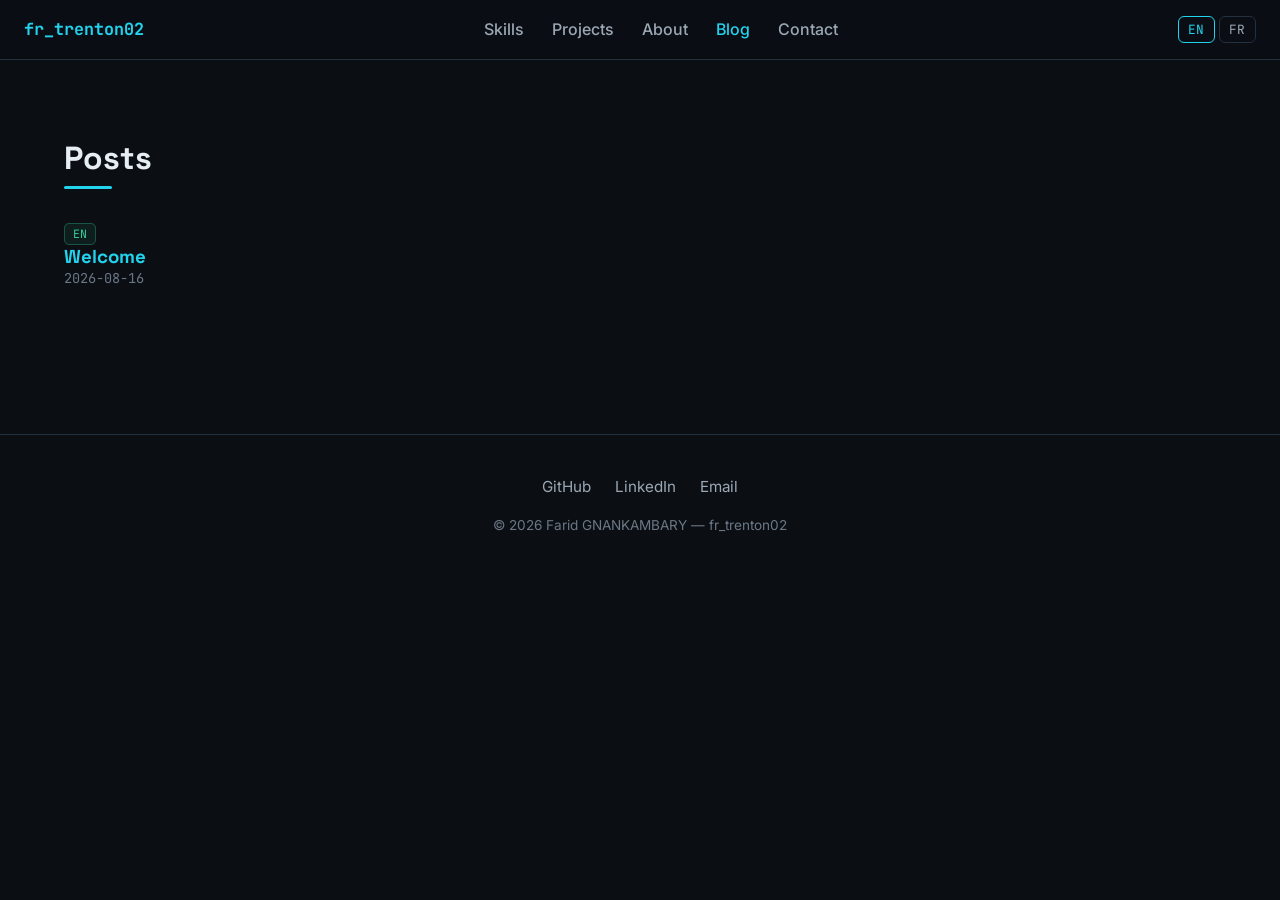
==== blog/index.html @ 72350fa1 "feat: blog system with scaffold script (TDD)" ====
<!DOCTYPE html>
<html lang="en">
<head>
  <meta charset="UTF-8">
  <meta name="viewport" content="width=device-width, initial-scale=1.0">
  <title>Posts</title>
  <meta name="description" content="Farid GNANKAMBARY's blog — AI, agentic systems, RAG and MCP. Bilingual EN/FR.">
  <meta name="published" content="">
  <meta name="lang" content="">
  <meta name="tags" content=""><!-- TAGS -->
  <meta name="theme-color" content="#0B0F14">
  <link rel="preconnect" href="https://fonts.googleapis.com">
  <link rel="preconnect" href="https://fonts.gstatic.com" crossorigin>
  <link href="https://fonts.googleapis.com/css2?family=Inter:wght@400;500;600;700&family=Space+Grotesk:wght@500;700&family=JetBrains+Mono:wght@400;700&display=swap" rel="stylesheet">
  <link rel="stylesheet" href="../assets/styles.css">
  <style>
    main.podpage:not(:has(.pod-body > *)) { display: none; }
    #posts:not(:has(.post-card)) { display: none; }
  </style>
</head>
<body class="page-blog-index">
  <header class="site-header">
    <nav class="nav">
      <span class="logo mono">fr_trenton02</span>
      <ul class="nav-links" id="navLinks">
        <li><a href="../skills.html"><span data-fr="Compétences" data-en="Skills">Skills</span></a></li>
        <li><a href="../projects.html"><span data-fr="Projets" data-en="Projects">Projects</span></a></li>
        <li><a href="../about.html"><span data-fr="À propos" data-en="About">About</span></a></li>
        <li><a href="index.html" class="active" aria-current="page"><span data-fr="Blog" data-en="Blog">Blog</span></a></li>
        <li><a href="../contact.html"><span data-fr="Contact" data-en="Contact">Contact</span></a></li>
      </ul>
      <div class="nav-actions">
        <div class="lang-switch">
          <button class="lang-btn active" data-lang="en" onclick="switchLanguage('en')">EN</button>
          <button class="lang-btn" data-lang="fr" onclick="switchLanguage('fr')">FR</button>
        </div>
        <button class="mobile-menu-btn" onclick="toggleMobileMenu()" aria-label="Menu">☰</button>
      </div>
    </nav>
  </header>

  <main class="container podpage" style="max-width:760px;padding:4rem 1.5rem">
    <p class="post-date mono"> · <span class="badge"></span></p>
    <h1></h1>
    <div class="pod-body"></div>
  </main>

  <section id="posts" class="section">
    <div class="container">
      <h1 class="section-title">Posts</h1>
      <div class="project-grid"><article class="post-card"><div><span class="badge">EN</span></div><h3><a href="2026-08-16-welcome.html">Welcome</a></h3><p class="post-date">2026-08-16</p><p></p></article></div>
    </div>
  </section>

  <footer class="site-footer">
    <div class="container footer-inner">
      <div class="social-links">
        <a href="https://github.com/faridgnank02" class="social-link" target="_blank" rel="noopener">GitHub</a>
        <a href="https://linkedin.com/in/farid-gnankambary-a617821b2/" class="social-link" target="_blank" rel="noopener">LinkedIn</a>
        <a href="mailto:mohamedgnank@gmail.com" class="social-link">Email</a>
      </div>
      <p class="footer-copy">© 2026 Farid GNANKAMBARY — fr_trenton02</p>
    </div>
  </footer>
  <script src="../assets/script.js"></script>
</body>
</html>
---- assets/styles.css ----
/* ============================================================
   Design System — dark indie-builder theme
   Order: tokens → reset → base → components → utilities → responsive
   ============================================================ */

/* ---------- Tokens ---------- */
:root {
  --bg: #0B0F14;
  --surface: #131A22;
  --surface-hover: #1A2430;
  --text-1: #E6EDF3;
  --text-2: #9BA8B4;
  --text-3: #6B7785;
  --accent: #22D3EE;
  --accent-2: #0EA5E9;
  --border: #223040;
  --border-hover: #22D3EE;
  --green: #34D399;
  --font-display: 'Space Grotesk', sans-serif;
  --font-body: 'Inter', sans-serif;
  --font-mono: 'JetBrains Mono', monospace;
  --radius: 12px;
  --space: 5rem;
  --content-max: 1200px;
  --bg-alt: #0d1219;
}

/* ---------- Reset ---------- */
* {
  margin: 0;
  padding: 0;
  box-sizing: border-box;
}

html {
  scroll-behavior: smooth;
}

/* ---------- Base ---------- */
body {
  font-family: var(--font-body);
  background: var(--bg);
  color: var(--text-1);
  line-height: 1.6;
  -webkit-font-smoothing: antialiased;
}

.container {
  max-width: var(--content-max);
  margin: 0 auto;
  padding: 0 1.5rem;
}

.mono {
  font-family: var(--font-mono);
}

.lang-content {
  display: none;
}

.lang-content.active {
  display: block;
}

h1, h2, h3, h4 {
  font-family: var(--font-display);
  line-height: 1.15;
}

a {
  color: var(--accent);
  text-decoration: none;
}

a:hover {
  color: var(--accent-2);
}

section {
  padding: var(--space) 0;
}

.section-alt {
  background: var(--bg-alt);
}

/* ---------- Components ---------- */

/* Header / Nav */
.site-header {
  position: sticky;
  top: 0;
  z-index: 50;
  background: rgba(11, 15, 20, .85);
  backdrop-filter: blur(8px);
  border-bottom: 1px solid var(--border);
}

.nav {
  display: flex;
  align-items: center;
  justify-content: space-between;
  padding: 1rem 1.5rem;
}

.logo {
  color: var(--accent);
  font-weight: 700;
  font-size: 1.05rem;
}

.nav-links {
  display: flex;
  gap: 1.75rem;
  list-style: none;
}

.nav-links a {
  color: var(--text-2);
  font-weight: 500;
  white-space: nowrap;
}

.nav-links a:hover,
.nav-links a.active {
  color: var(--accent);
}

.nav-actions {
  display: flex;
  align-items: center;
  gap: 1rem;
}

.lang-btn {
  background: none;
  border: 1px solid var(--border);
  color: var(--text-2);
  border-radius: 6px;
  padding: .25rem .6rem;
  cursor: pointer;
  font-family: var(--font-mono);
  font-size: .8rem;
}

.lang-btn.active {
  border-color: var(--accent);
  color: var(--accent);
}

.mobile-menu-btn {
  display: none;
  background: none;
  border: none;
  color: var(--text-1);
  font-size: 1.4rem;
  cursor: pointer;
}

/* Buttons */
.btn {
  display: inline-flex;
  align-items: center;
  gap: .5rem;
  padding: .7rem 1.4rem;
  border-radius: 8px;
  font-weight: 600;
  border: 1px solid transparent;
  cursor: pointer;
  transition: all .2s;
  font-family: var(--font-body);
}

.btn-primary {
  background: var(--accent);
  color: #07101a;
}

.btn-primary:hover {
  background: var(--accent-2);
  color: #fff;
}

.btn-outline {
  border-color: var(--border);
  color: var(--text-1);
}

.btn-outline:hover {
  border-color: var(--accent);
  color: var(--accent);
}

/* Cards */
.card {
  background: var(--surface);
  border: 1px solid var(--border);
  border-radius: var(--radius);
  padding: 2rem;
  transition: transform .2s, border-color .2s;
}

.card:hover {
  border-color: var(--border-hover);
  transform: translateY(-2px);
}

/* Grids */
.project-grid {
  display: grid;
  grid-template-columns: repeat(auto-fill, minmax(320px, 1fr));
  gap: 1.5rem;
}

.tool-grid {
  display: grid;
  grid-template-columns: repeat(auto-fit, minmax(240px, 1fr));
  gap: 1.5rem;
}

/* Reveal */
.fade-in {
  opacity: 0;
  transform: translateY(20px);
  transition: opacity .6s, transform .6s;
}

.fade-in.visible {
  opacity: 1;
  transform: none;
}

/* Tech + Badge */
.tech {
  display: inline-block;
  font-family: var(--font-mono);
  font-size: .72rem;
  color: var(--text-2);
  background: rgba(34, 211, 238, .08);
  border: 1px solid rgba(34, 211, 238, .25);
  border-radius: 5px;
  padding: .15rem .5rem;
  margin: .15rem .2rem .15rem 0;
}

.badge {
  font-family: var(--font-mono);
  font-size: .72rem;
  color: var(--green);
  border: 1px solid rgba(52, 211, 153, .3);
  background: rgba(52, 211, 153, .08);
  border-radius: 5px;
  padding: .15rem .5rem;
}

/* Hero */
.hero {
  min-height: 60vh;
  display: flex;
  flex-direction: column;
  justify-content: center;
  padding: 6rem 0;
  position: relative;
  overflow: hidden;
}

.hero::before {
  content: '';
  position: absolute;
  inset: 0;
  background: radial-gradient(circle at 70% 20%, rgba(34, 211, 238, .12), transparent 45%),
              radial-gradient(rgba(34, 211, 238, .05) 1px, transparent 1px);
  background-size: auto, 22px 22px;
  pointer-events: none;
  z-index: 0;
}

.hero > .container {
  position: relative;
  z-index: 1;
}

.hero-handle {
  font-family: var(--font-mono);
  color: var(--accent);
  font-size: 1rem;
  letter-spacing: .05em;
}

.hero-title {
  font-size: clamp(2.5rem, 6vw, 4.5rem);
  margin: .5rem 0 1rem;
}

.hero-subtitle {
  color: var(--text-2);
  font-size: clamp(1.05rem, 2.5vw, 1.4rem);
  max-width: 56ch;
}

.hero-cta {
  display: flex;
  gap: 1rem;
  margin-top: 2rem;
  flex-wrap: wrap;
}

.hero-stats {
  display: flex;
  gap: 2rem;
  margin-top: 3rem;
  flex-wrap: wrap;
}

.stat-number {
  font-family: var(--font-display);
  font-size: 2rem;
  font-weight: 700;
  color: var(--accent);
}

.stat-label {
  display: block;
  color: var(--text-3);
  font-size: .85rem;
  margin-top: .25rem;
}

/* Section title */
.section-title {
  font-size: 2rem;
  margin-bottom: 2rem;
  position: relative;
  padding-bottom: .75rem;
}

.section-title::after {
  content: '';
  position: absolute;
  left: 0;
  bottom: 0;
  width: 3rem;
  height: 3px;
  background: var(--accent);
  border-radius: 2px;
}

/* Project card */
.project-card h3 {
  margin-bottom: .5rem;
}

.project-card .badge {
  display: inline-block;
  margin-bottom: 1rem;
}

.project-link {
  display: inline-block;
  margin-top: 1rem;
  font-family: var(--font-mono);
  font-size: .8rem;
}

/* Blog */
.post-date {
  font-family: var(--font-mono);
  color: var(--text-3);
  font-size: .85rem;
  margin-bottom: 1rem;
}

/* Timeline */
.timeline {
  position: relative;
  padding-left: 2rem;
}

.timeline::before {
  content: '';
  position: absolute;
  left: 7px;
  top: 0;
  bottom: 0;
  width: 2px;
  background: var(--border);
}

.timeline-item {
  position: relative;
  margin-bottom: 2rem;
}

.timeline-marker {
  position: absolute;
  left: -2rem;
  top: 1.5rem;
  width: 16px;
  height: 16px;
  background: var(--accent);
  border: 3px solid var(--bg);
  border-radius: 50%;
  z-index: 1;
}

.timeline-card {
  background: var(--surface);
  border: 1px solid var(--border);
  border-radius: var(--radius);
  padding: 1.75rem;
}

.timeline-marker + .timeline-card {
  margin-top: 0;
}

.section-alt .timeline-marker {
  border-color: var(--bg-alt);
}

.timeline-date {
  font-family: var(--font-mono);
  font-size: .85rem;
  color: var(--accent);
  margin-bottom: .5rem;
}

.timeline-card h3 {
  font-size: 1.15rem;
  margin-bottom: .25rem;
}

.timeline-company {
  color: var(--text-3);
  font-size: .9rem;
  margin-bottom: 1rem;
}

.timeline-card ul {
  list-style: none;
}

.timeline-card li {
  color: var(--text-2);
  font-size: .9rem;
  padding: .35rem 0 .35rem 1.25rem;
  position: relative;
}

.timeline-card li::before {
  content: '';
  position: absolute;
  left: 0;
  top: .75rem;
  width: 6px;
  height: 6px;
  background: var(--accent);
  border-radius: 50%;
}

.timeline-desc {
  color: var(--text-2);
  font-size: .9rem;
  margin-top: .5rem;
}

/* Forms */
.form-group {
  margin-bottom: 1.25rem;
}

.form-group label {
  display: block;
  margin-bottom: .4rem;
  font-size: .9rem;
  font-weight: 500;
  color: var(--text-1);
}

.form-group input,
.form-group textarea {
  width: 100%;
  padding: .75rem 1rem;
  background: var(--bg);
  border: 1px solid var(--border);
  border-radius: 8px;
  color: var(--text-1);
  font-family: inherit;
  font-size: .95rem;
  transition: border-color .2s, box-shadow .2s;
}

.form-group input:focus,
.form-group textarea:focus {
  outline: none;
  border-color: var(--accent);
  box-shadow: 0 0 0 3px rgba(34, 211, 238, .15);
}

.form-group textarea {
  resize: vertical;
  min-height: 120px;
}

/* Footer */
.site-footer {
  border-top: 1px solid var(--border);
  padding: 2.5rem 0;
  margin-top: 3rem;
}

.footer-inner {
  display: flex;
  flex-direction: column;
  align-items: center;
  gap: 1rem;
  text-align: center;
}

.social-links {
  display: flex;
  gap: 1.5rem;
}

.social-link {
  color: var(--text-2);
  font-size: .95rem;
}

.social-link:hover {
  color: var(--accent);
}

.footer-copy {
  color: var(--text-3);
  font-size: .85rem;
}

/* ---------- Responsive ---------- */
@media (max-width: 768px) {
  .mobile-menu-btn {
    display: block;
  }

  .nav-links {
    display: none;
    flex-direction: column;
    position: absolute;
    top: 100%;
    left: 0;
    right: 0;
    background: var(--bg);
    padding: 1rem 1.5rem;
    border-bottom: 1px solid var(--border);
  }

  .nav-links.active {
    display: flex;
  }
}
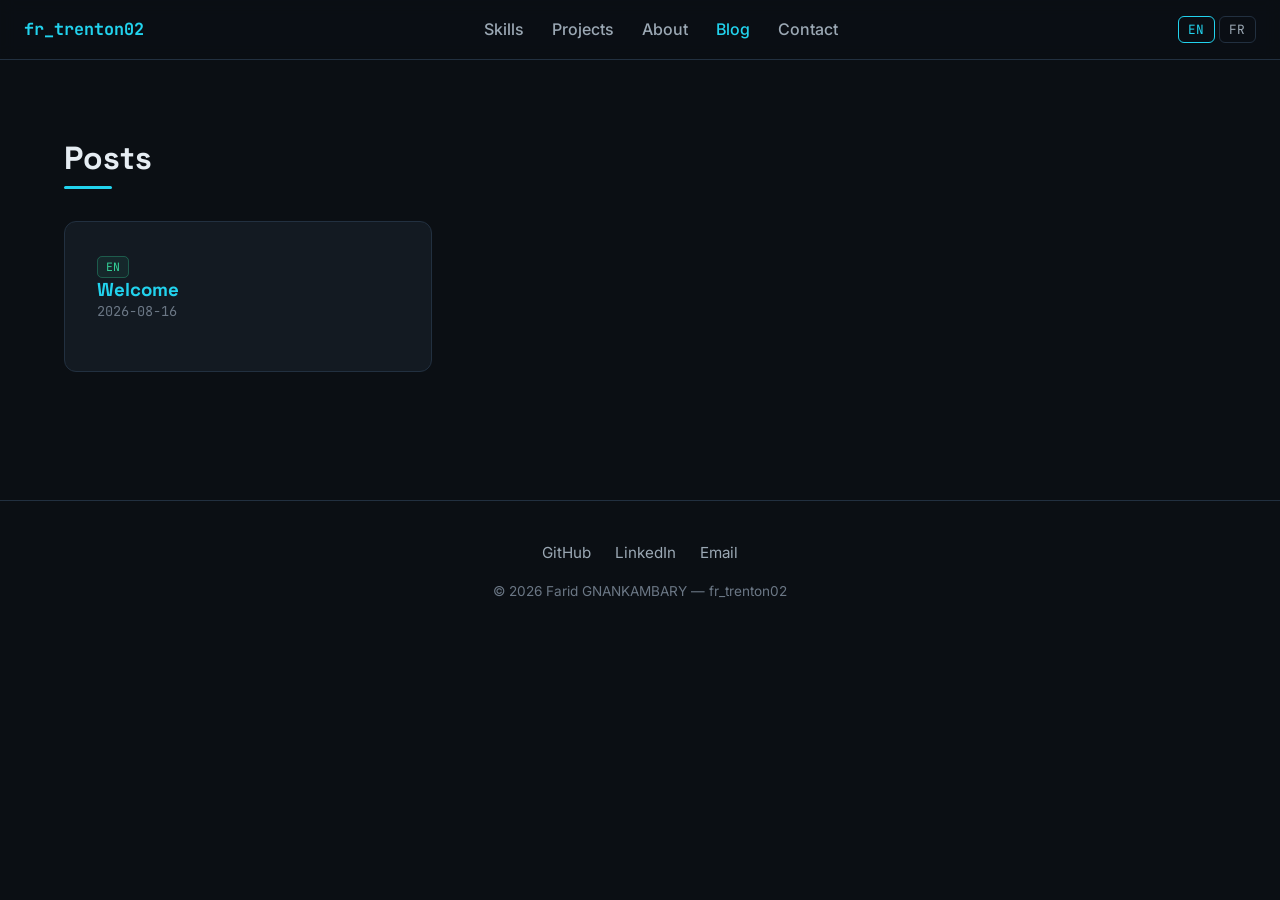
==== commit e3b4d551: "fix: style post-cards via card class and clean index markers" ====
--- a/blog/index.html
+++ b/blog/index.html
@@ -7,7 +7,7 @@
   <meta name="description" content="Farid GNANKAMBARY's blog — AI, agentic systems, RAG and MCP. Bilingual EN/FR.">
   <meta name="published" content="">
   <meta name="lang" content="">
-  <meta name="tags" content=""><!-- TAGS -->
+  <meta name="tags" content="">
   <meta name="theme-color" content="#0B0F14">
   <link rel="preconnect" href="https://fonts.googleapis.com">
   <link rel="preconnect" href="https://fonts.gstatic.com" crossorigin>
@@ -40,7 +40,7 @@
   </header>
 
   <main class="container podpage" style="max-width:760px;padding:4rem 1.5rem">
-    <p class="post-date mono"> · <span class="badge"></span></p>
+    
     <h1></h1>
     <div class="pod-body"></div>
   </main>
@@ -48,7 +48,7 @@
   <section id="posts" class="section">
     <div class="container">
       <h1 class="section-title">Posts</h1>
-      <div class="project-grid"><article class="post-card"><div><span class="badge">EN</span></div><h3><a href="2026-08-16-welcome.html">Welcome</a></h3><p class="post-date">2026-08-16</p><p></p></article></div>
+      <div class="project-grid"><article class="card post-card"><div><span class="badge">EN</span></div><h3><a href="2026-08-16-welcome.html">Welcome</a></h3><p class="post-date">2026-08-16</p></article></div>
     </div>
   </section>
 
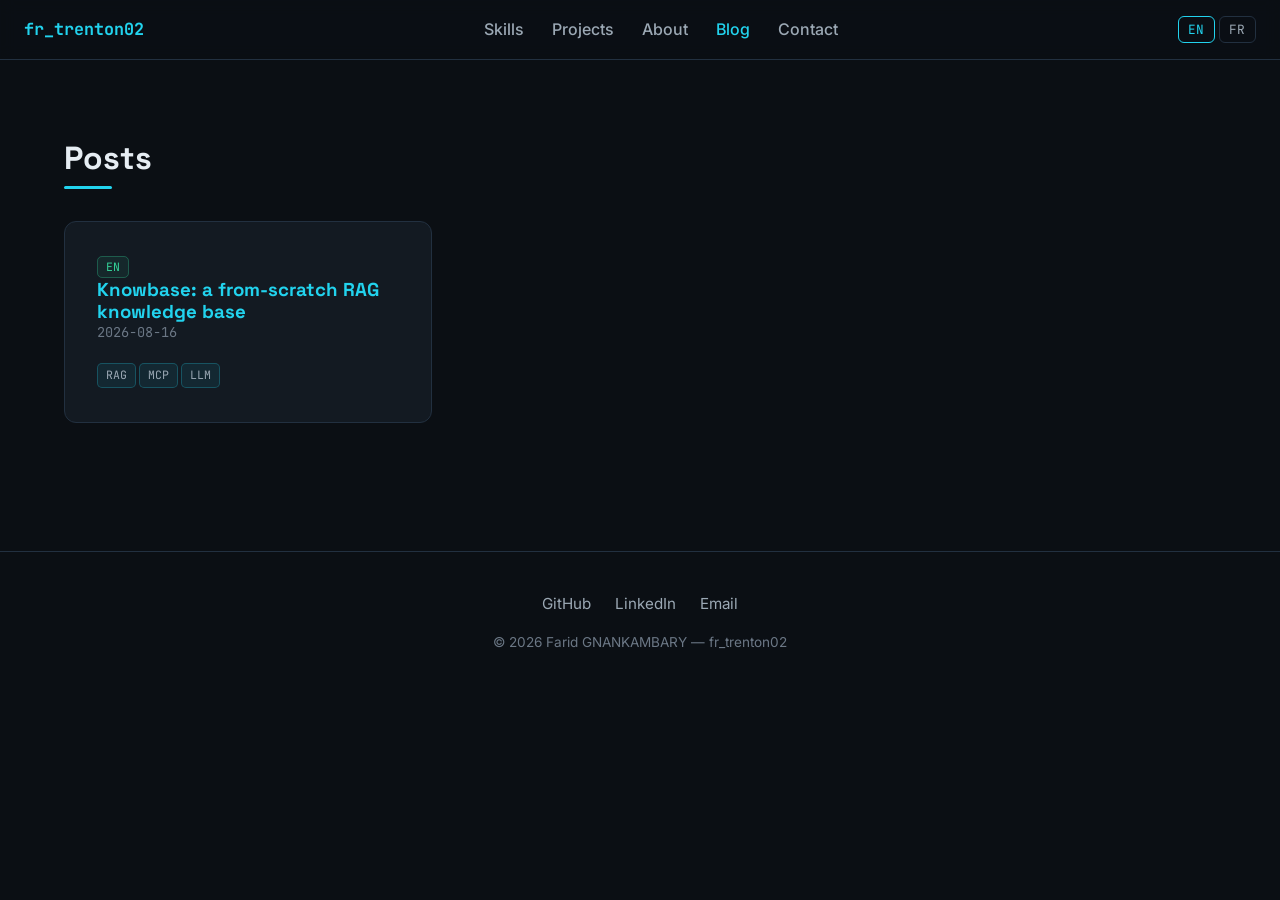
==== commit c15d6105: "feat(blog): Knowbase RAG case-study post and regenerated index" ====
--- a/blog/index.html
+++ b/blog/index.html
@@ -48,7 +48,7 @@
   <section id="posts" class="section">
     <div class="container">
       <h1 class="section-title">Posts</h1>
-      <div class="project-grid"><article class="card post-card"><div><span class="badge">EN</span></div><h3><a href="2026-08-16-welcome.html">Welcome</a></h3><p class="post-date">2026-08-16</p></article></div>
+      <div class="project-grid"><article class="card post-card"><div><span class="badge">EN</span></div><h3><a href="2026-08-16-knownbase-a-rag-story.html">Knowbase: a from-scratch RAG knowledge base</a></h3><p class="post-date">2026-08-16</p><p><span class="tech">RAG</span><span class="tech">MCP</span><span class="tech">LLM</span></p></article></div>
     </div>
   </section>
 
